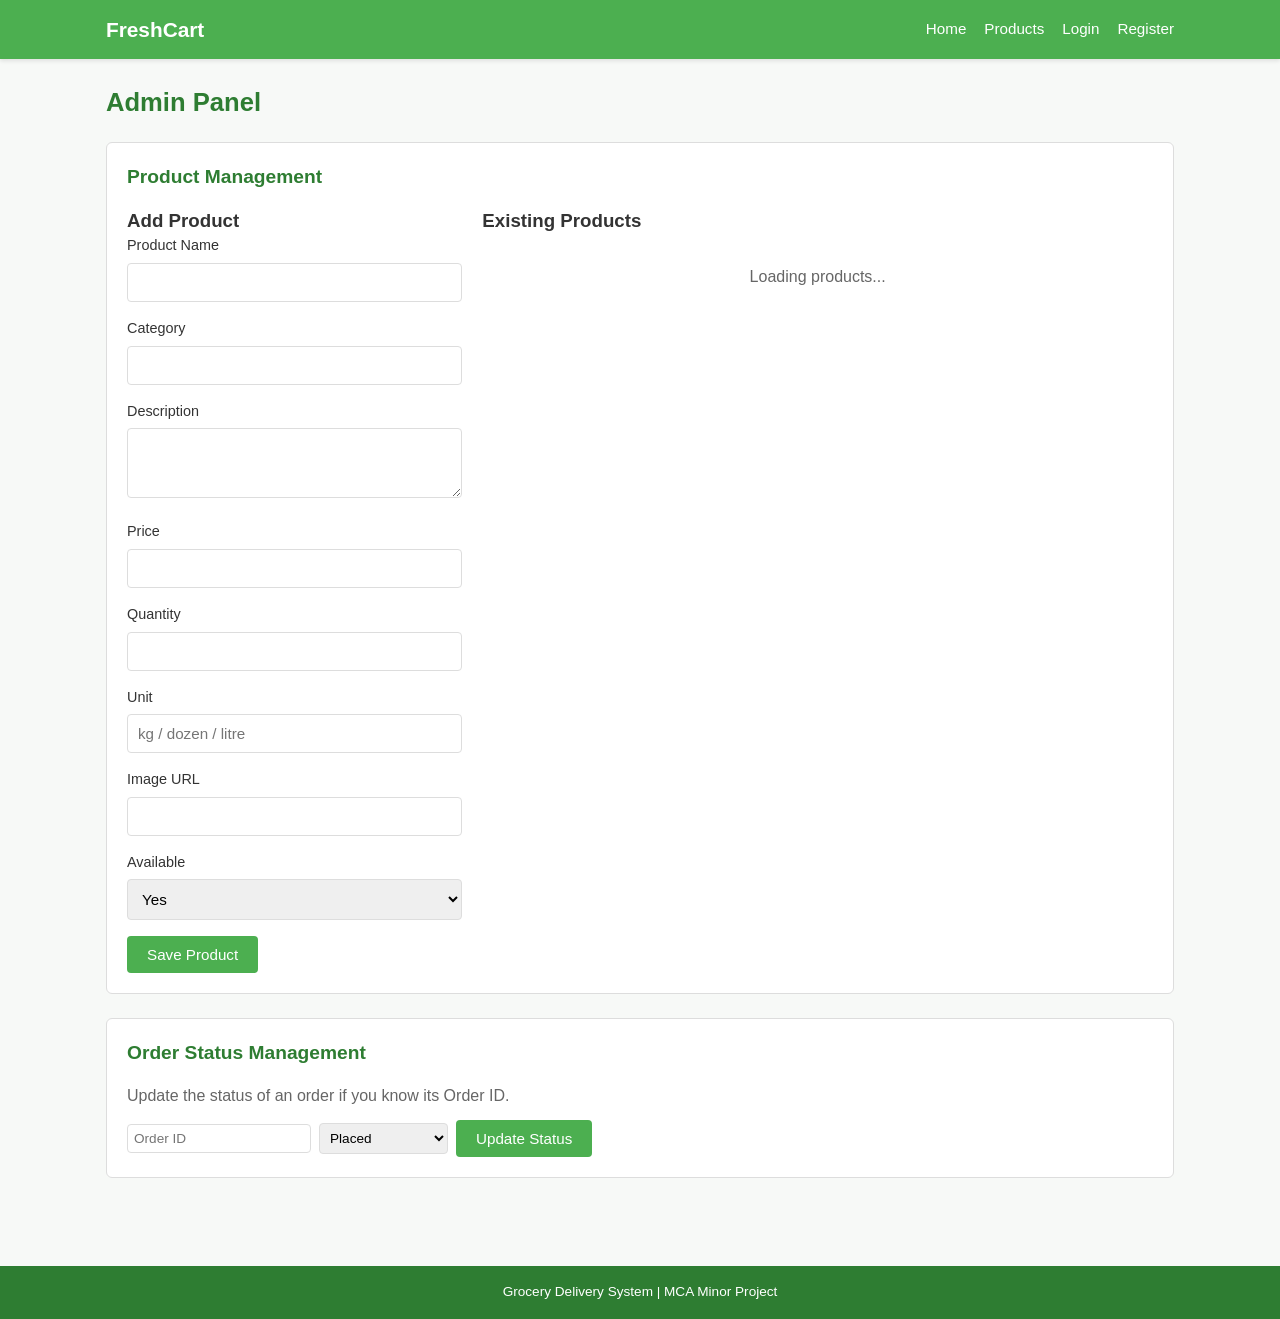
==== Frontend/admin.html @ cc88f0c2 "Initial commit" ====
<!doctype html>
<html lang="en">
  <head>
    <meta charset="UTF-8" />
    <meta name="viewport" content="width=device-width, initial-scale=1.0" />
    <title>Admin Panel | FreshCart</title>
    <link rel="stylesheet" href="css/style.css" />
  </head>
  <body>
    <div id="navbar"></div>

    <div class="container">
      <h1 class="page-title">Admin Panel</h1>

      <div id="message" class="message"></div>

      <!-- Product Management -->
      <div class="admin-section">
        <h2>Product Management</h2>

        <div class="admin-grid">
          <!-- Add / Edit product form -->
          <div>
            <h3 id="form-title">Add Product</h3>
            <form id="product-form">
              <input type="hidden" id="product-id" />
              <div class="form-group">
                <label for="p-name">Product Name</label>
                <input type="text" id="p-name" required />
              </div>
              <div class="form-group">
                <label for="p-category">Category</label>
                <input type="text" id="p-category" />
              </div>
              <div class="form-group">
                <label for="p-desc">Description</label>
                <textarea id="p-desc"></textarea>
              </div>
              <div class="form-group">
                <label for="p-price">Price</label>
                <input type="number" id="p-price" min="0" step="1" required />
              </div>
              <div class="form-group">
                <label for="p-qty">Quantity</label>
                <input type="number" id="p-qty" min="0" step="1" />
              </div>
              <div class="form-group">
                <label for="p-unit">Unit</label>
                <input type="text" id="p-unit" placeholder="kg / dozen / litre" />
              </div>
              <div class="form-group">
                <label for="p-image">Image URL</label>
                <input type="text" id="p-image" />
              </div>
              <div class="form-group">
                <label for="p-available">Available</label>
                <select id="p-available">
                  <option value="true">Yes</option>
                  <option value="false">No</option>
                </select>
              </div>
              <button type="submit" class="btn" id="save-btn">Save Product</button>
              <button type="button" class="btn btn-outline" id="cancel-edit" style="display:none;">Cancel</button>
            </form>
          </div>

          <!-- Product list -->
          <div>
            <h3>Existing Products</h3>
            <div id="admin-product-area" class="loading">Loading products...</div>
            <div class="table-card" style="display:none;" id="admin-product-table">
              <table>
                <thead>
                  <tr>
                    <th></th>
                    <th>Name</th>
                    <th>Category</th>
                    <th>Price</th>
                    <th>Qty</th>
                    <th>Actions</th>
                  </tr>
                </thead>
                <tbody id="admin-product-rows"></tbody>
              </table>
            </div>
          </div>
        </div>
      </div>

      <!-- Order Status Management -->
      <div class="admin-section">
        <h2>Order Status Management</h2>
        <p style="color:#666;margin-bottom:12px;">
          Update the status of an order if you know its Order ID.
        </p>

        <!-- NOTE:
             The current backend does NOT provide an endpoint to fetch ALL
             orders for an admin (e.g. GET /api/admin/orders). So instead of
             inventing a fake API, the admin can enter an order ID and update
             its status using the existing endpoint:
                 PUT /api/orders/:id/status
             Once a GET /api/admin/orders endpoint is added to the backend,
             this section can be upgraded to list all orders automatically.
        -->
        <form id="status-form" class="inline-form">
          <input type="text" id="order-id" placeholder="Order ID" required />
          <select id="order-status">
            <option value="Placed">Placed</option>
            <option value="Confirmed">Confirmed</option>
            <option value="Preparing">Preparing</option>
            <option value="Out for Delivery">Out for Delivery</option>
            <option value="Delivered">Delivered</option>
            <option value="Cancelled">Cancelled</option>
          </select>
          <button type="submit" class="btn">Update Status</button>
        </form>
      </div>
    </div>

    <div id="footer"></div>

    <script type="module" src="js/common.js"></script>
    <script type="module" src="js/admin.js"></script>
  </body>
</html>
---- Frontend/css/style.css ----
/* style.css
   Shared styles for the Grocery Delivery System frontend.
   Simple green + white college-project theme.
   Colors:
     Primary Green : #4CAF50
     Dark Green    : #2E7D32
     Light Green   : #E8F5E9
     Background    : #F7F9F7
     Dark Text     : #333333
     Light Text    : #666666
     Border        : #DDDDDD
     Error         : #D32F2F
*/

/* ---------- Base reset ---------- */
* {
  box-sizing: border-box;
  margin: 0;
  padding: 0;
}

body {
  font-family: "Segoe UI", Arial, sans-serif;
  background-color: #F7F9F7;
  color: #333333;
  line-height: 1.5;
}

a {
  color: #2E7D32;
  text-decoration: none;
}

img {
  max-width: 100%;
  display: block;
}

/* ---------- Navbar ---------- */
#navbar {
  background-color: #4CAF50;
  color: #ffffff;
  box-shadow: 0 2px 4px rgba(0, 0, 0, 0.1);
}

.nav-inner {
  max-width: 1100px;
  margin: 0 auto;
  display: flex;
  justify-content: space-between;
  align-items: center;
  padding: 0 16px;
  flex-wrap: wrap;
}

.brand {
  color: #ffffff;
  font-size: 1.3rem;
  font-weight: bold;
  padding: 14px 0;
}

.nav-links {
  display: flex;
  gap: 18px;
  flex-wrap: wrap;
}

.nav-links a {
  color: #ffffff;
  padding: 14px 0;
  font-size: 0.95rem;
}

.nav-links a:hover {
  color: #E8F5E9;
}

/* ---------- Page container ---------- */
.container {
  max-width: 1100px;
  margin: 0 auto;
  padding: 24px 16px;
}

.page-title {
  color: #2E7D32;
  margin-bottom: 20px;
  font-size: 1.6rem;
}

/* ---------- Hero section (home page) ---------- */
.hero {
  background-color: #E8F5E9;
  text-align: center;
  padding: 48px 20px;
}

.hero h1 {
  color: #2E7D32;
  font-size: 2rem;
  margin-bottom: 12px;
}

.hero p {
  color: #555;
  margin-bottom: 20px;
}

/* ---------- Buttons ---------- */
.btn {
  display: inline-block;
  background-color: #4CAF50;
  color: #ffffff;
  border: none;
  padding: 10px 20px;
  font-size: 0.95rem;
  border-radius: 4px;
  cursor: pointer;
  font-family: inherit;
}

.btn:hover {
  background-color: #2E7D32;
}

.btn-outline {
  background-color: transparent;
  color: #4CAF50;
  border: 1px solid #4CAF50;
}

.btn-outline:hover {
  background-color: #E8F5E9;
}

.btn-danger {
  background-color: #D32F2F;
}

.btn-danger:hover {
  background-color: #b71c1c;
}

.btn:disabled {
  background-color: #bdbdbd;
  cursor: not-allowed;
}

/* ---------- Feature cards (home page) ---------- */
.features {
  display: grid;
  grid-template-columns: repeat(4, 1fr);
  gap: 16px;
  margin-top: 32px;
}

.feature-card {
  background: #ffffff;
  border: 1px solid #DDDDDD;
  border-radius: 6px;
  padding: 20px;
  text-align: center;
}

.feature-card h3 {
  color: #2E7D32;
  margin-bottom: 8px;
  font-size: 1.05rem;
}

.feature-card p {
  color: #666;
  font-size: 0.9rem;
}

/* ---------- Product grid ---------- */
.product-grid {
  display: grid;
  grid-template-columns: repeat(4, 1fr);
  gap: 18px;
}

.product-card {
  background: #ffffff;
  border: 1px solid #DDDDDD;
  border-radius: 6px;
  overflow: hidden;
  display: flex;
  flex-direction: column;
}

.product-card img {
  width: 100%;
  height: 160px;
  object-fit: cover;
  background-color: #f0f0f0;
}

.product-card .card-body {
  padding: 14px;
  display: flex;
  flex-direction: column;
  gap: 6px;
  flex: 1;
}

.product-card h3 {
  font-size: 1.05rem;
  color: #333;
}

.product-card .category {
  font-size: 0.8rem;
  color: #666;
  background: #E8F5E9;
  display: inline-block;
  padding: 2px 8px;
  border-radius: 10px;
  width: fit-content;
}

.product-card .desc {
  font-size: 0.85rem;
  color: #666;
}

.product-card .price {
  color: #2E7D32;
  font-weight: bold;
  font-size: 1.05rem;
}

.product-card .out-of-stock {
  color: #D32F2F;
  font-weight: bold;
  font-size: 0.9rem;
}

.product-card .card-actions {
  padding: 0 14px 14px 14px;
  margin-top: auto;
}

/* ---------- Forms ---------- */
.form-card {
  background: #ffffff;
  border: 1px solid #DDDDDD;
  border-radius: 6px;
  max-width: 460px;
  margin: 0 auto;
  padding: 24px;
}

.form-group {
  margin-bottom: 16px;
}

.form-group label {
  display: block;
  margin-bottom: 6px;
  font-size: 0.9rem;
  color: #333;
}

.form-group input,
.form-group select,
.form-group textarea {
  width: 100%;
  padding: 10px;
  border: 1px solid #DDDDDD;
  border-radius: 4px;
  font-size: 0.95rem;
  font-family: inherit;
}

.form-group textarea {
  resize: vertical;
  min-height: 70px;
}

.form-card .btn {
  width: 100%;
}

.form-link {
  text-align: center;
  margin-top: 14px;
  font-size: 0.9rem;
}

/* ---------- Message box ---------- */
.message {
  display: none;
  padding: 10px 14px;
  border-radius: 4px;
  margin-bottom: 16px;
  font-size: 0.9rem;
}

.message.success {
  background-color: #E8F5E9;
  color: #2E7D32;
  border: 1px solid #4CAF50;
}

.message.error {
  background-color: #ffebee;
  color: #D32F2F;
  border: 1px solid #D32F2F;
}

.message.info {
  background-color: #E8F5E9;
  color: #2E7D32;
}

/* ---------- Cart / Orders tables ---------- */
.table-card {
  background: #ffffff;
  border: 1px solid #DDDDDD;
  border-radius: 6px;
  overflow: hidden;
}

table {
  width: 100%;
  border-collapse: collapse;
}

th, td {
  padding: 12px;
  text-align: left;
  border-bottom: 1px solid #DDDDDD;
}

th {
  background-color: #E8F5E9;
  color: #2E7D32;
  font-size: 0.9rem;
}

.cart-thumb {
  width: 56px;
  height: 56px;
  object-fit: cover;
  border-radius: 4px;
}

.qty-input {
  width: 64px;
  padding: 6px;
  border: 1px solid #DDDDDD;
  border-radius: 4px;
}

/* ---------- Cart summary ---------- */
.cart-summary {
  background: #ffffff;
  border: 1px solid #DDDDDD;
  border-radius: 6px;
  padding: 20px;
  margin-top: 20px;
  max-width: 360px;
  margin-left: auto;
}

.cart-summary .row {
  display: flex;
  justify-content: space-between;
  margin-bottom: 8px;
}

.cart-summary .total {
  font-weight: bold;
  color: #2E7D32;
  border-top: 1px solid #DDDDDD;
  padding-top: 10px;
  margin-top: 6px;
}

/* ---------- Empty state ---------- */
.empty-state {
  text-align: center;
  padding: 40px 20px;
  color: #666;
}

.empty-state .btn {
  margin-top: 16px;
}

/* ---------- Status badges ---------- */
.badge {
  display: inline-block;
  padding: 3px 10px;
  border-radius: 12px;
  font-size: 0.8rem;
  font-weight: bold;
}

.badge.placed { background: #E8F5E9; color: #2E7D32; }
.badge.confirmed { background: #E3F2FD; color: #1565C0; }
.badge.preparing { background: #FFF8E1; color: #F57F17; }
.badge.out_for_delivery { background: #FFF3E0; color: #E65100; }
.badge.delivered { background: #E8F5E9; color: #2E7D32; }
.badge.cancelled { background: #ffebee; color: #D32F2F; }

/* ---------- Admin layout ---------- */
.admin-section {
  background: #ffffff;
  border: 1px solid #DDDDDD;
  border-radius: 6px;
  padding: 20px;
  margin-bottom: 24px;
}

.admin-section h2 {
  color: #2E7D32;
  margin-bottom: 16px;
  font-size: 1.2rem;
}

.admin-grid {
  display: grid;
  grid-template-columns: 1fr 2fr;
  gap: 20px;
}

.product-row img {
  width: 48px;
  height: 48px;
  object-fit: cover;
  border-radius: 4px;
}

.inline-form {
  display: flex;
  gap: 8px;
  align-items: center;
  flex-wrap: wrap;
}

.inline-form select,
.inline-form input {
  padding: 6px;
  border: 1px solid #DDDDDD;
  border-radius: 4px;
  font-size: 0.85rem;
}

/* ---------- Modal (place order) ---------- */
.modal-overlay {
  display: none;
  position: fixed;
  inset: 0;
  background: rgba(0, 0, 0, 0.4);
  justify-content: center;
  align-items: center;
  z-index: 100;
}

.modal-overlay.active {
  display: flex;
}

.modal {
  background: #ffffff;
  border-radius: 6px;
  padding: 24px;
  width: 90%;
  max-width: 420px;
}

.modal h2 {
  color: #2E7D32;
  margin-bottom: 16px;
}

.modal-actions {
  display: flex;
  gap: 10px;
  margin-top: 16px;
}

/* ---------- Loading ---------- */
.loading {
  text-align: center;
  padding: 30px;
  color: #666;
}

/* ---------- Footer ---------- */
#footer {
  background-color: #2E7D32;
  color: #ffffff;
  text-align: center;
  padding: 16px;
  margin-top: 40px;
  font-size: 0.85rem;
}

/* ---------- Responsive ---------- */
@media (max-width: 900px) {
  .features {
    grid-template-columns: repeat(2, 1fr);
  }
  .product-grid {
    grid-template-columns: repeat(2, 1fr);
  }
  .admin-grid {
    grid-template-columns: 1fr;
  }
}

@media (max-width: 560px) {
  .nav-inner {
    flex-direction: column;
    align-items: flex-start;
  }
  .nav-links {
    width: 100%;
    justify-content: space-between;
    padding-bottom: 10px;
  }
  .features {
    grid-template-columns: 1fr;
  }
  .product-grid {
    grid-template-columns: 1fr;
  }
  .form-card {
    padding: 18px;
  }
  table {
    font-size: 0.85rem;
  }
  th, td {
    padding: 8px;
  }
  .cart-thumb {
    display: none;
  }
}
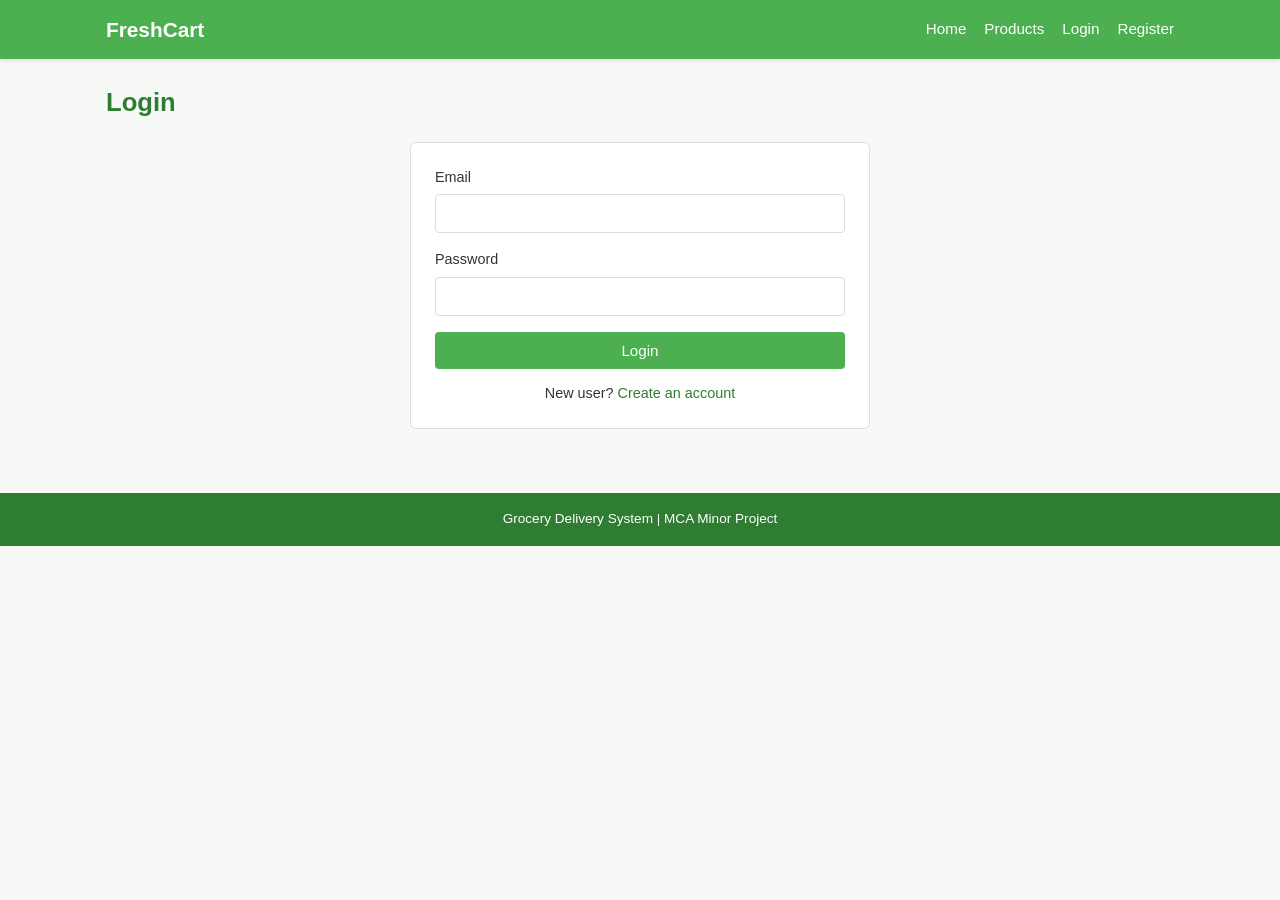
==== commit 8885f755: "Fixed and connect backend and frontend" ====
--- a/Frontend/admin.html
+++ b/Frontend/admin.html
@@ -87,25 +87,18 @@
         </div>
       </div>
 
-      <!-- Order Status Management -->
+    
+
+      <!-- Order Status Management (manual fallback) -->
       <div class="admin-section">
-        <h2>Order Status Management</h2>
+        <h2>Update Order by ID</h2>
         <p style="color:#666;margin-bottom:12px;">
-          Update the status of an order if you know its Order ID.
+          Use this if you only have an Order ID and need to update its status.
         </p>
-
-        <!-- NOTE:
-             The current backend does NOT provide an endpoint to fetch ALL
-             orders for an admin (e.g. GET /api/admin/orders). So instead of
-             inventing a fake API, the admin can enter an order ID and update
-             its status using the existing endpoint:
-                 PUT /api/orders/:id/status
-             Once a GET /api/admin/orders endpoint is added to the backend,
-             this section can be upgraded to list all orders automatically.
-        -->
         <form id="status-form" class="inline-form">
           <input type="text" id="order-id" placeholder="Order ID" required />
           <select id="order-status">
+            <option value="" selected>Select Status</option>
             <option value="Placed">Placed</option>
             <option value="Confirmed">Confirmed</option>
             <option value="Preparing">Preparing</option>
@@ -116,6 +109,29 @@
           <button type="submit" class="btn">Update Status</button>
         </form>
       </div>
+        <!-- All Orders -->
+      <div class="admin-section">
+        <h2>All Orders</h2>
+        <p style="color:#666;margin-bottom:12px;">
+          Every order placed in the system. Change the status dropdown to update an order.
+        </p>
+        <div id="admin-order-area" class="loading">Loading orders...</div>
+         <div class="table-card" style="display:none;" id="admin-order-table">
+              <table>
+                <thead>
+                  <tr>
+                    <th>S.No.</th>
+                    <th>Customer Name</th>
+                    <th>Total</th>
+                    <th>Status</th>
+                    <th>Payment</th>
+                    <th>Actions</th>
+                  </tr>
+                </thead>
+                <tbody id="admin-order-rows"></tbody>
+              </table>
+            </div>
+      </div>
     </div>
 
     <div id="footer"></div>
--- a/Frontend/css/style.css
+++ b/Frontend/css/style.css
@@ -379,6 +379,13 @@
   margin-top: 6px;
 }
 
+.add-cart-btn {
+  height: 30px;
+  align-items: center;
+  justify-content: center;
+  text-align: center;
+  padding: 0 12px;
+}
 /* ---------- Empty state ---------- */
 .empty-state {
   text-align: center;
